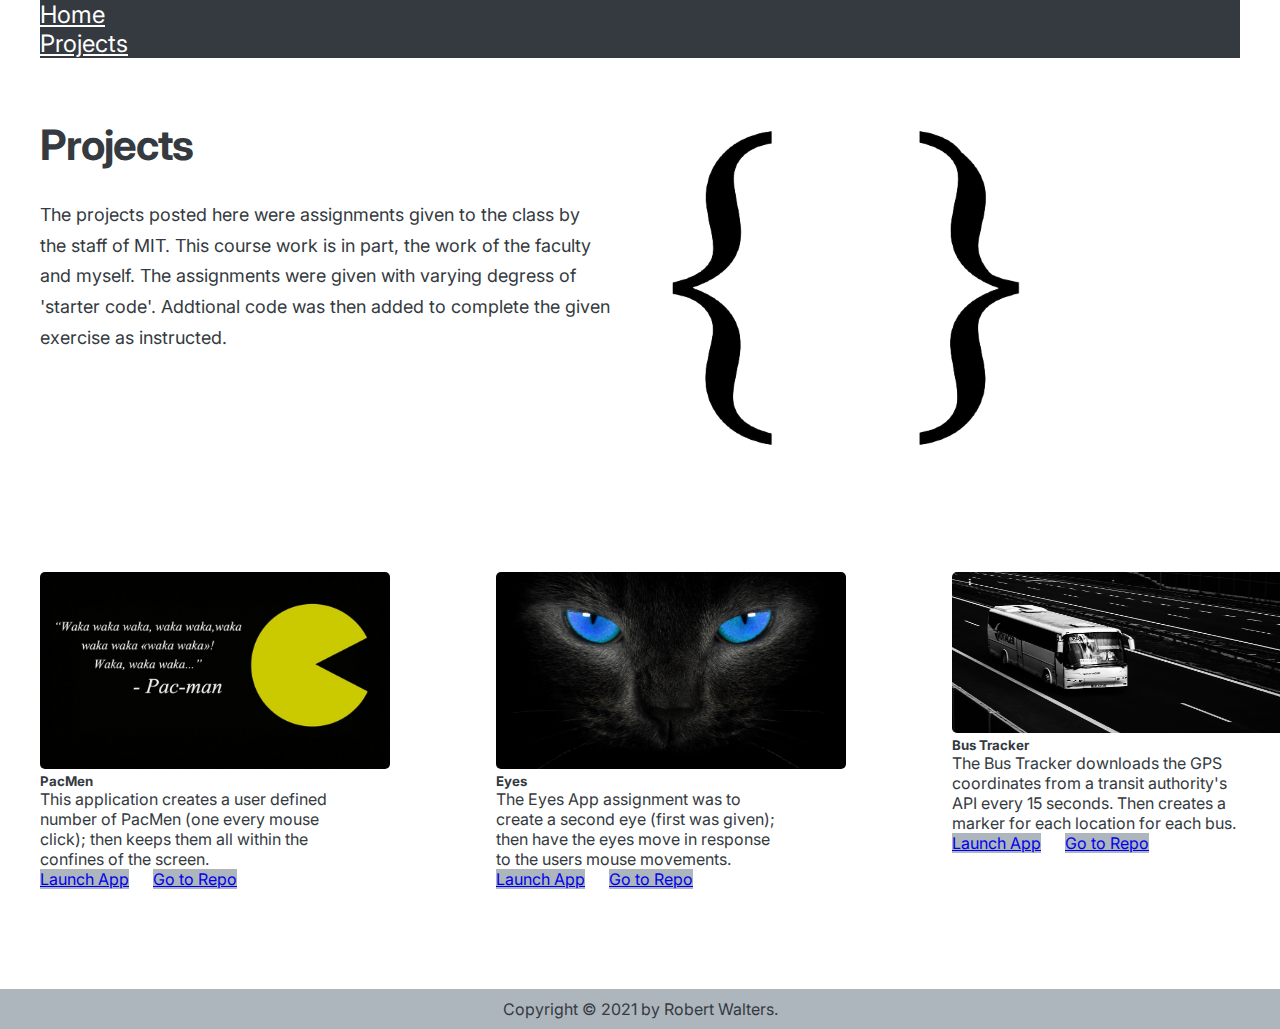
==== projects.html @ 4e694252 "first commit" ====
<!DOCTYPE html>
<html lang="en">
  <head>
    <meta charset="UTF-8" />
    <meta http-equiv="X-UA-Compatible" content="IE=edge" />
    <meta name="viewport" content="width=device-width, initial-scale=1.0" />
    <title>RW Portfolio Website</title>
    <link rel="icon" href="Images/treklogo-01.png" />
    <link
      href="https://fonts.googleapis.com/css2?family=Inter:wght@400;500;700&family=Stardos+Stencil&display=swap"
      rel="stylesheet"
    />

    <!-- CSS only from Bootstrap -->
    <link
      href="https://cdn.jsdelivr.net/npm/bootstrap@5.1.3/dist/css/bootstrap.min.css"
      rel="stylesheet"
      integrity="sha384-1BmE4kWBq78iYhFldvKuhfTAU6auU8tT94WrHftjDbrCEXSU1oBoqyl2QvZ6jIW3"
      crossorigin="anonymous"
    />
    <!-- CSS only from Bootstrap -->

    <link rel="stylesheet" href="styles.css" />
  </head>

  <body>
    <div class="container">
      <!-- The navigation bar is from Bootstrap START -->
      <ul class="nav justify-content-start">
        <li class="nav-item">
          <a class="nav-link active" aria-current="page" href="./index.html"
            >Home</a
          >
        </li>
        <li class="nav-item">
          <a class="nav-link" href="./projects.html">Projects</a>
        </li>
      </ul>
      <!-- The navigation bar is from Bootstrap END-->

      <!-- Header Section START-->
      <header>
        <div class="header-text-box">
          <h1>Projects</h1>
          <p class="header-text">
            The projects posted here were assignments given to the class by the
            staff of MIT. This course work is in part, the work of the faculty
            and myself. The assignments were given with varying degress of
            'starter code'. Addtional code was then added to complete the given
            exercise as instructed.
          </p>
        </div>
        <img src="./images/brace-removebg-preview.png" alt="laptop screen" />
      </header>
      <!-- Header Section END-->

      <section>
        <div class="card" style="width: 18rem">
          <img src="./images/zs7ect.jpg" class="card-img-top" alt="..." />
          <div class="card-body">
            <h5 class="card-title">PacMen</h5>
            <p class="card-text">
              This application creates a user defined number of PacMen (one
              every mouse click); then keeps them all within the confines of the
              screen.
            </p>
            <a
              href="https://rwaltersii.github.io/week_7_pacmen_exercise/"
              class="btn launch-app"
              target="_blank"
              >Launch App</a
            >
            <a
              href="https://github.com/rwaltersii/week_7_pacmen_exercise"
              class="btn"
              target="_blank"
              >Go to Repo</a
            >
          </div>
        </div>
        <div class="card" style="width: 18rem">
          <img src="./images/cateyes.jpg" class="card-img-top" alt="..." />
          <div class="card-body">
            <h5 class="card-title">Eyes</h5>
            <p class="card-text">
              The Eyes App assignment was to create a second eye (first was
              given); then have the eyes move in response to the users mouse
              movements.
            </p>
            <a
              href="https://rwaltersii.github.io/week_8_eye_exercise/"
              class="btn launch-app"
              target="_blank"
              >Launch App</a
            >
            <a
              href="https://github.com/rwaltersii/week_8_eye_exercise"
              class="btn"
              target="_blank"
              >Go to Repo</a
            >
          </div>
        </div>
        <div class="card" style="width: 18rem">
          <img
            src="./images/bus.jpg"
            class="card-img-top"
            alt="..."
            width="286"
            height="161"
          />
          <div class="card-body">
            <h5 class="card-title">Bus Tracker</h5>
            <p class="card-text">
              The Bus Tracker downloads the GPS coordinates from a transit
              authority's API every 15 seconds. Then creates a marker for each
              location for each bus.
            </p>
            <a
              href="https://rwaltersii.github.io/week_9_real_time_bus_tracking_exercise/"
              class="btn launch-app"
              target="_blank"
              >Launch App</a
            >
            <a
              href="https://github.com/rwaltersii/week_9_real_time_bus_tracking_exercise"
              class="btn"
              target="_blank"
              >Go to Repo</a
            >
          </div>
        </div>
      </section>
    </div>

    <!-- Footer START -->
    <footer>Copyright &copy; 2021 by Robert Walters.</footer>
    <!-- Footer End -->
  </body>
</html>
---- styles.css ----
* {
  margin: 0;
  padding: 0;
  box-sizing: border-box;
}

body {
  font-family: "Inter", sans-serif;
  color: #343a40;
  /* border-top: 20px solid #adb5bd; */
}

footer {
  background-color: #adb5bd;
  text-align: center;
  width: 100%;
  padding: 10px;
}

h1 {
  margin-bottom: 32px;
  font-size: 42px;
  line-height: 1.1;
  letter-spacing: -1px;
}

header {
  display: grid;
  grid-template-columns: repeat(2, 1fr);
  column-gap: 60px;
  margin-top: 64px;
  margin-bottom: 100px;
}

img {
  width: 350px;
  border-radius: 5px;
}

section {
  display: flex;
  gap: 50px;
  justify-content: space-between;

  margin-bottom: 100px;
}

.nav,
.nav-link {
  color: white;
  font-size: 24px;
  background-color: #343a40;
  width: 100%;
}

.img-headshot {
  display: block;
  width: 40%;
  margin-left: auto;
  margin-right: auto;
  margin-top: auto;
  margin-bottom: auto;
}

.bio-title {
  margin-top: 100px;
}

.bio-box {
  display: grid;
  grid-template-columns: 1fr 1fr;
  column-gap: 25px;
  justify-content: center;
  margin-bottom: 100px;
}

.bio-statement {
  text-align: left;
  font-size: 18px;
  line-height: 1.7;
  grid-area: 1 / 1 / 3 / 2;
}

.btn {
  background-color: #adb5bd;
  border: none;
}

.btn:hover {
  background-color: black;
  color: white;
}

.btn:visited {
  outline: none;
  box-shadow: none;
}

.contact-info {
  display: grid;
  grid-template-columns: 1fr 1fr 1fr;
  grid-column-start: 2;
  justify-items: center;
}

.container {
  width: 1200px;
  margin: 0 auto;
}

.header-text {
  margin-bottom: 24px;
  font-size: 18px;
  line-height: 1.7;
}

.header-text-box {
  align-items: center;
}

.launch-app {
  margin-right: 20px;
}

.video {
  display: block;
  margin: 0 auto;
  background-color: #adb5bd;
  padding: 10px;
}
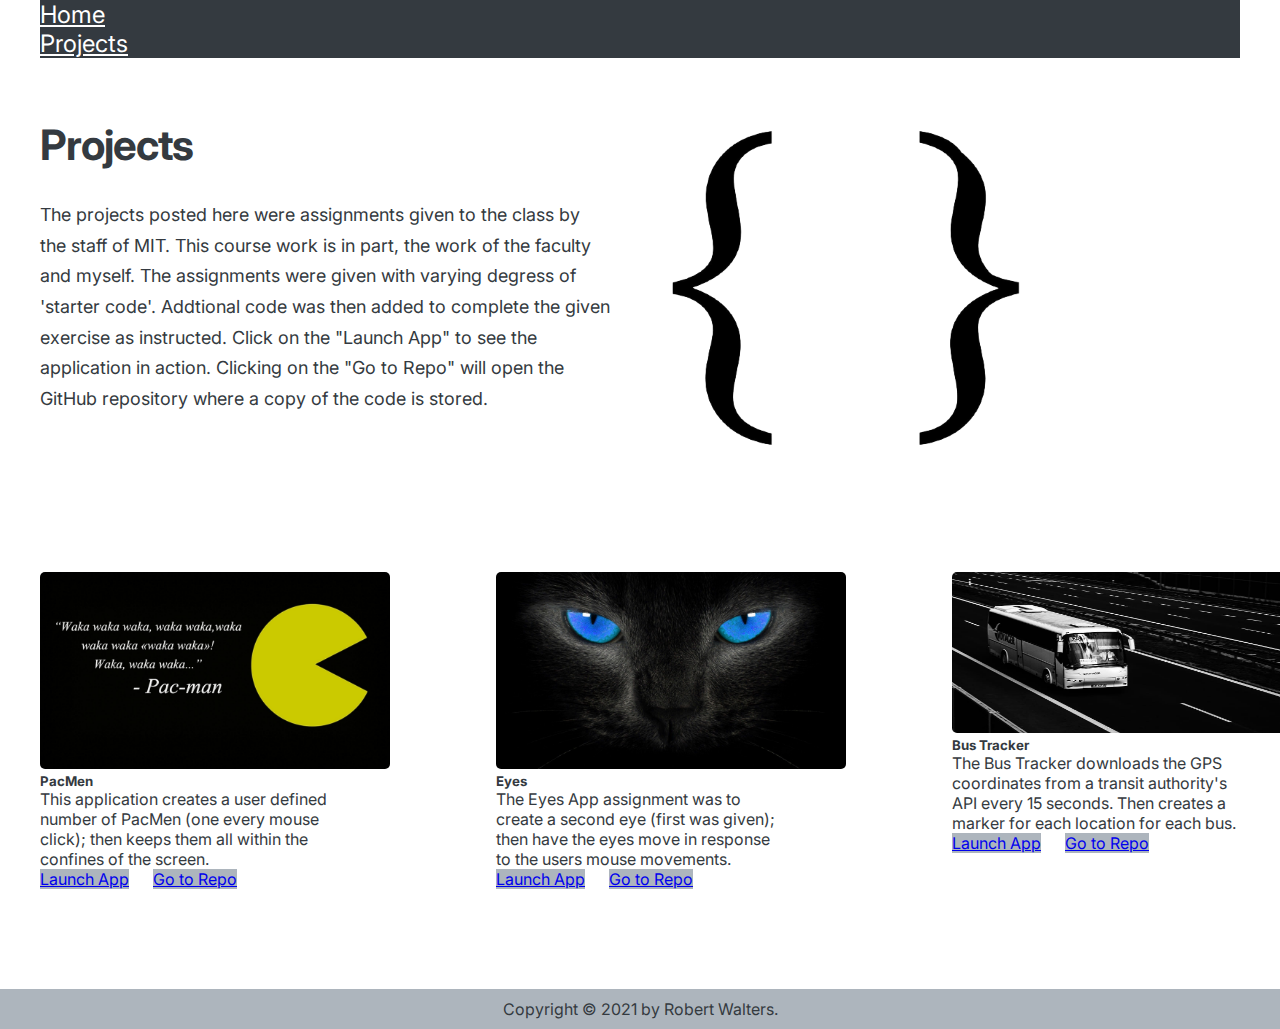
==== commit d483adee: "Updated project text" ====
--- a/projects.html
+++ b/projects.html
@@ -47,7 +47,9 @@
             staff of MIT. This course work is in part, the work of the faculty
             and myself. The assignments were given with varying degress of
             'starter code'. Addtional code was then added to complete the given
-            exercise as instructed.
+            exercise as instructed. Click on the "Launch App" to see the
+            application in action. Clicking on the "Go to Repo" will open the
+            GitHub repository where a copy of the code is stored.
           </p>
         </div>
         <img src="./images/brace-removebg-preview.png" alt="laptop screen" />
--- a/styles.css
+++ b/styles.css
@@ -55,7 +55,7 @@
 
 .img-headshot {
   display: block;
-  width: 40%;
+  width: 50%;
   margin-left: auto;
   margin-right: auto;
   margin-top: auto;
@@ -101,6 +101,7 @@
   grid-template-columns: 1fr 1fr 1fr;
   grid-column-start: 2;
   justify-items: center;
+  margin-top: 10px;
 }
 
 .container {
